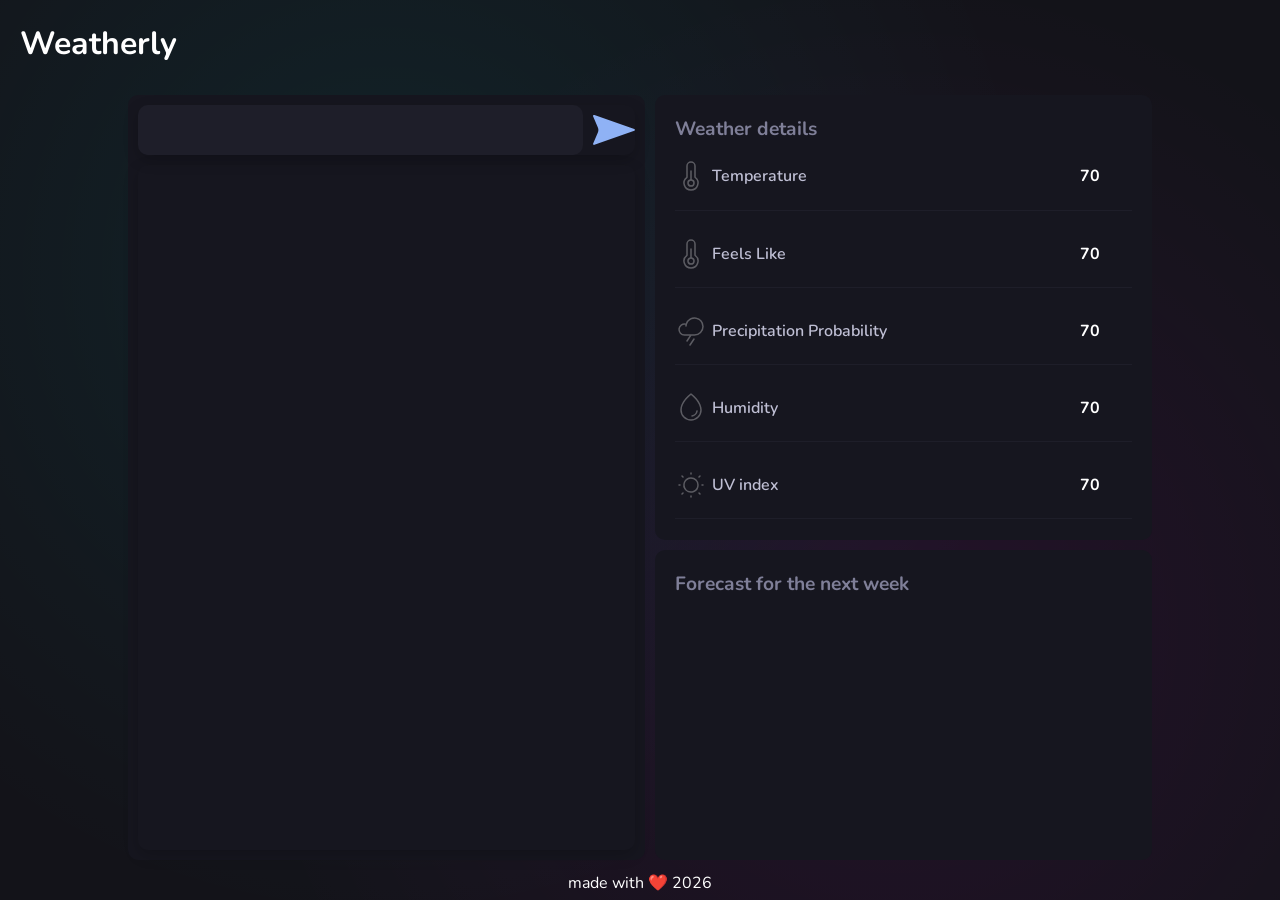
==== index.html @ c3d125e4 "Deployment commit" ====
<!doctype html><html lang="en"><head><meta charset="UTF-8"><meta name="viewport" content="width=device-width,initial-scale=1"><title>Weather App</title><link rel="preconnect" href="https://fonts.googleapis.com"><link rel="preconnect" href="https://fonts.gstatic.com" crossorigin><link href="https://fonts.googleapis.com/css2?family=Nunito:ital,wght@0,200..1000;1,200..1000&display=swap" rel="stylesheet"><script defer="defer" src="main.js"></script></head><body><h2>Weatherly</h2><div class="main-container"><div class="weather-div"><div class="search-bar"><form action="" class="search-bar-form"><input> <img src="1b78e2f483386c17859a.svg" alt="" class="search-icon"></form></div><div class="day-weather"><div class="upper-weather"><div class="left"><div class="location"></div><div class="date"></div></div><div class="time"></div></div><div class="lower-weather"><div class="lower-left"><div class="temp"></div><div class="temp-minmax"></div><div class="weather-desc"></div></div><div class="weather-icon"><img src="#" alt=""></div></div></div></div><div class="details"><div class="weather-details"><p>Weather details</p><div class="today-weather-details"><div><img src="23d931424426979d45ed.svg" alt=""> <span class="today-property today-temp">Temperature</span> <span class="today-value">70</span></div><div><img src="23d931424426979d45ed.svg" alt=""> <span class="today-property today-feels-like">Feels Like</span> <span class="today-value">70</span></div><div><img src="105f45f1e92072aeb3b5.svg" alt=""> <span class="today-property today-rain-prob">Precipitation Probability</span> <span class="today-value">70</span></div><div><img src="8c013a724105e204c45b.svg" alt=""> <span class="today-property today-humidity">Humidity</span> <span class="today-value">70</span></div><div><img src="23025bca2f60a68a84ff.svg" alt=""> <span class="today-property today-uv">UV index</span> <span class="today-value">70</span></div></div></div><div class="week-forecast"><p>Forecast for the next week</p><div class="week-days"></div></div></div></div><footer></footer></body></html>
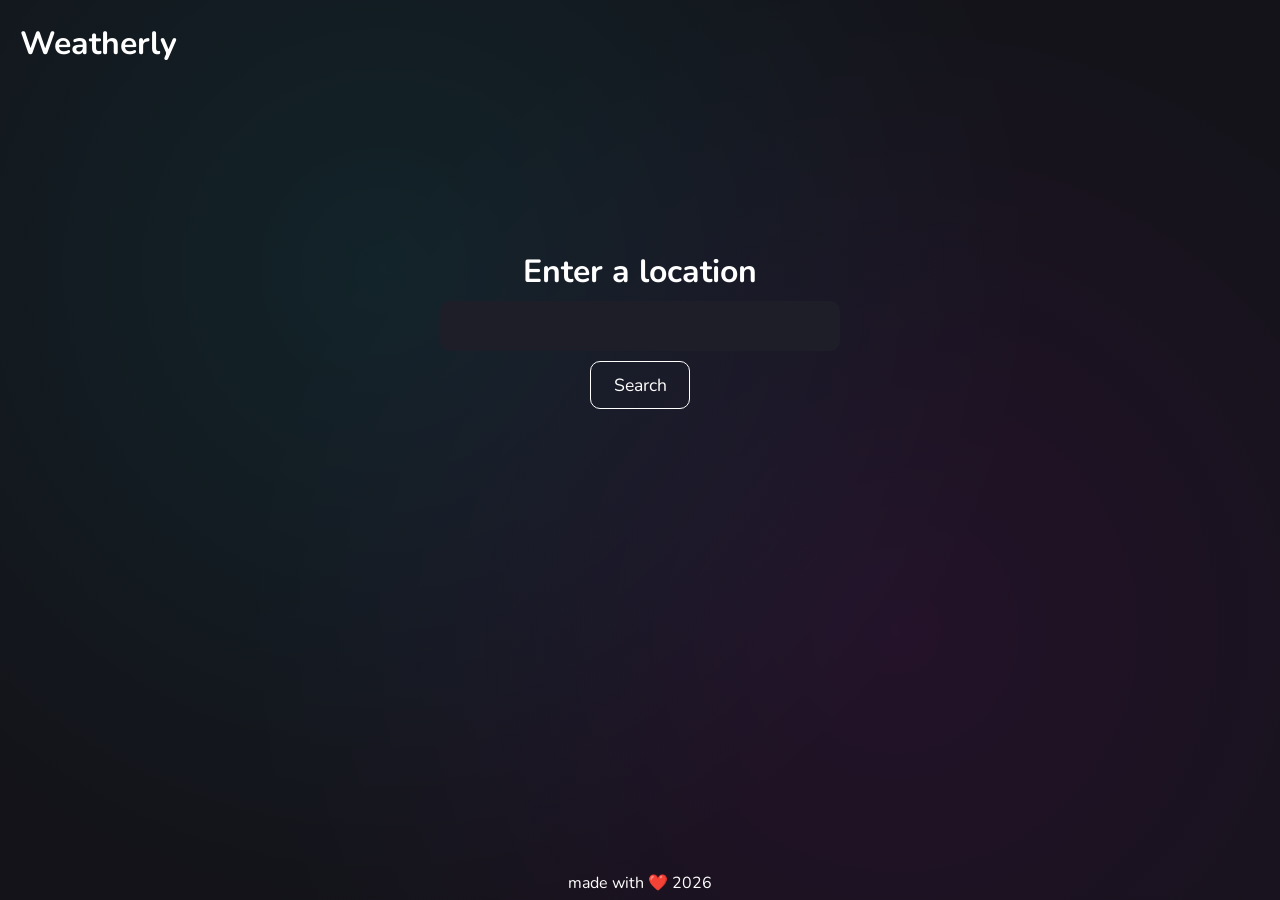
==== commit d3d5a692: "Deployment commit" ====
--- a/index.html
+++ b/index.html
@@ -1 +1 @@
-<!doctype html><html lang="en"><head><meta charset="UTF-8"><meta name="viewport" content="width=device-width,initial-scale=1"><title>Weather App</title><link rel="preconnect" href="https://fonts.googleapis.com"><link rel="preconnect" href="https://fonts.gstatic.com" crossorigin><link href="https://fonts.googleapis.com/css2?family=Nunito:ital,wght@0,200..1000;1,200..1000&display=swap" rel="stylesheet"><script defer="defer" src="main.js"></script></head><body><h2>Weatherly</h2><div class="main-container"><div class="weather-div"><div class="search-bar"><form action="" class="search-bar-form"><input> <img src="1b78e2f483386c17859a.svg" alt="" class="search-icon"></form></div><div class="day-weather"><div class="upper-weather"><div class="left"><div class="location"></div><div class="date"></div></div><div class="time"></div></div><div class="lower-weather"><div class="lower-left"><div class="temp"></div><div class="temp-minmax"></div><div class="weather-desc"></div></div><div class="weather-icon"><img src="#" alt=""></div></div></div></div><div class="details"><div class="weather-details"><p>Weather details</p><div class="today-weather-details"><div><img src="23d931424426979d45ed.svg" alt=""> <span class="today-property today-temp">Temperature</span> <span class="today-value">70</span></div><div><img src="23d931424426979d45ed.svg" alt=""> <span class="today-property today-feels-like">Feels Like</span> <span class="today-value">70</span></div><div><img src="105f45f1e92072aeb3b5.svg" alt=""> <span class="today-property today-rain-prob">Precipitation Probability</span> <span class="today-value">70</span></div><div><img src="8c013a724105e204c45b.svg" alt=""> <span class="today-property today-humidity">Humidity</span> <span class="today-value">70</span></div><div><img src="23025bca2f60a68a84ff.svg" alt=""> <span class="today-property today-uv">UV index</span> <span class="today-value">70</span></div></div></div><div class="week-forecast"><p>Forecast for the next week</p><div class="week-days"></div></div></div></div><footer></footer></body></html>+<!doctype html><html lang="en"><head><meta charset="UTF-8"><meta name="viewport" content="width=device-width,initial-scale=1"><title>Weather App</title><link rel="preconnect" href="https://fonts.googleapis.com"><link rel="preconnect" href="https://fonts.gstatic.com" crossorigin><link href="https://fonts.googleapis.com/css2?family=Nunito:ital,wght@0,200..1000;1,200..1000&display=swap" rel="stylesheet"><script defer="defer" src="main.js"></script></head><body><h2 class="hide-later">Weatherly</h2><div class="main-container hide-later"><div class="weather-div"><div class="search-bar"><form action="" class="search-bar-form"><input> <img src="1b78e2f483386c17859a.svg" alt="" class="search-icon"></form></div><div class="day-weather"><div class="upper-weather"><div class="left"><div class="location"></div><div class="date"></div></div><div class="time"></div></div><div class="lower-weather"><div class="lower-left"><div class="temp"></div><div class="temp-minmax"></div><div class="weather-desc"></div></div><div class="weather-icon"><img src="#" alt=""></div></div></div></div><div class="details"><div class="weather-details"><p>Weather details</p><div class="today-weather-details"><div><img src="23d931424426979d45ed.svg" alt=""> <span class="today-property today-temp">Temperature</span> <span class="today-value"></span></div><div><img src="23d931424426979d45ed.svg" alt=""> <span class="today-property today-feels-like">Feels Like</span> <span class="today-value"></span></div><div><img src="105f45f1e92072aeb3b5.svg" alt=""> <span class="today-property today-rain-prob">Precipitation Probability</span> <span class="today-value"></span></div><div><img src="8c013a724105e204c45b.svg" alt=""> <span class="today-property today-humidity">Humidity</span> <span class="today-value"></span></div><div><img src="23025bca2f60a68a84ff.svg" alt=""> <span class="today-property today-uv">UV index</span> <span class="today-value"></span></div></div></div><div class="week-forecast"><p>Forecast for the next week</p><div class="week-days"></div></div></div></div><footer></footer></body></html>
